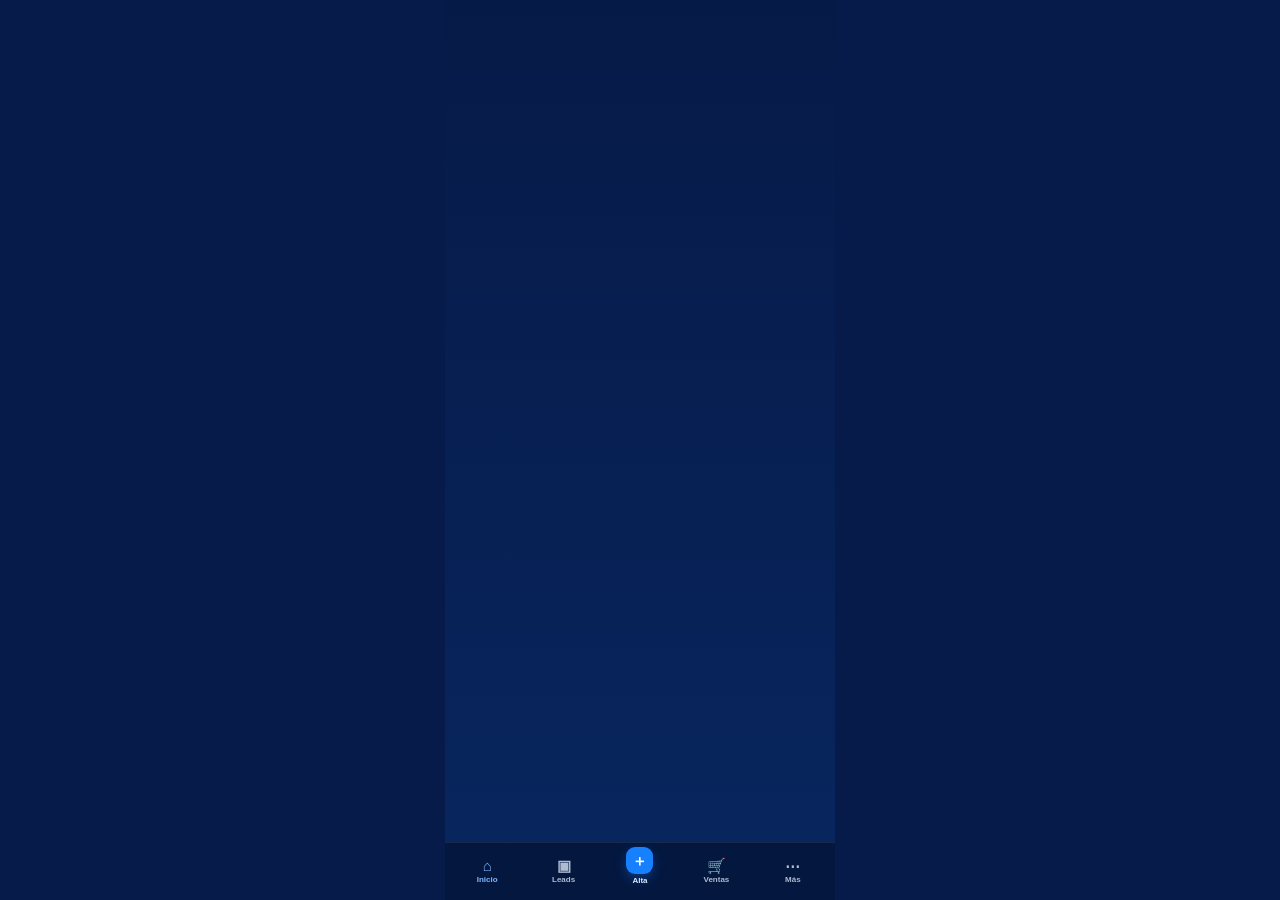
==== static/index.html @ 3c7d5360 "Move sale capture into deal intake and make Sales read-only history" ====
<!doctype html>
<html lang="es">
<head>
  <meta charset="utf-8" />
  <meta name="viewport" content="width=device-width,initial-scale=1,viewport-fit=cover" />
  <title>Revify CRM V8.2</title>
  <link rel="stylesheet" href="/static/style.css">
</head>
<body>
  <div class="phone">
    <section class="screen" id="screen-login">
      <div class="login-wrap">
        <form class="login-card" onsubmit="login(event)">
          <div class="login-brand"><div class="logo">R</div><b>Revify</b></div>
          <h2>Acceso comercial</h2>
          <p>Entra con tu usuario de Revify.</p>
          <label>EMAIL</label>
          <input id="loginEmail" type="email" autocomplete="username" required>
          <label>CONTRASEÑA</label>
          <input id="loginPassword" type="password" autocomplete="current-password" required>
          <button type="submit">Entrar</button>
          <div class="login-error" id="loginError"></div>
        </form>
      </div>
    </section>

    <section class="screen" id="screen-home">
      <div class="hero">
        <div class="statusbar"><span>9:41</span><span>◖◗ ▂▃▅</span></div>
        <div class="brandrow"><div class="brand"><div class="logo">R</div><h1>Revify</h1></div><button class="bell">🔔</button></div>
        <div class="greeting"><div><h2>¡Hola, Alex!</h2><p>A seguir creando oportunidades 🚀</p></div><div class="date">Hoy</div></div>
      </div>
      <div class="content">
        <div class="grid">
          <div class="card metric"><div class="top"><span>Visitas</span><div class="mini-icon">👥</div></div><div><div class="value" id="dash-visits">0</div><div class="trend">Hoy</div></div></div>
          <div class="card metric"><div class="top"><span>Demos</span><div class="mini-icon">📈</div></div><div><div class="value" id="dash-demos">0</div><div class="trend">Hoy</div></div></div>
          <div class="card metric"><div class="top"><span>Ventas</span><div class="mini-icon">🛒</div></div><div><div class="value" id="dash-sales">0</div><div class="trend">Hoy</div></div></div>
          <div class="card metric"><div class="top"><span>Facturación</span><div class="mini-icon">💶</div></div><div><div class="value" id="dash-revenue">€0</div><div class="trend">Hoy</div></div></div>
        </div>
        <div class="card progress-card">
          <h3>Tu progreso hoy</h3>
          <div class="progress-body">
            <div class="ring" id="ring" style="--val:0"><div class="inside"><b id="ring-pct">0%</b></div></div>
            <div class="progress-copy"><b id="progress-text">0 de 10 ventas</b><span>Objetivo diario</span></div>
          </div>
        </div>
        <div class="banner"><b>“Más reseñas.<br>Más negocios.”</b><div class="brand2">R <span>Revify</span></div></div>
        <div class="section">
          <div class="section-head"><div><h4>Qué trabajar ahora</h4><small>La oportunidad prioritaria del momento</small></div><button class="linkbtn" onclick="showLeads()">Ver cartera</button></div>
          <div class="card">
            <div class="work-card">
              <div class="biz-avatar" id="priority-avatar">F</div>
              <div><h5 id="priority-name">Ferretería Demo</h5><p id="priority-address">Cargando…</p><span class="badge" id="priority-status">Pendiente</span></div>
              <div style="font-size:22px;color:#7b8aa2">›</div>
            </div>
            <div class="work-actions">
              <button class="ghostbtn">Ir</button>
              <button class="softbtn" onclick="priorityLead&&openLead(priorityLead.id)">Registrar</button>
              <button class="primarybtn" onclick="sellPriorityLead()">Cerrar deal</button>
            </div>
          </div>
        </div>
      </div>
    </section>

    <section class="screen" id="screen-leads">
      <main class="subscreen">
        <div class="page-head">
          <div><h2>Leads</h2><p>Todos tus negocios y el resultado de cada deal</p></div>
          <button class="head-cta" onclick="showCreate()">＋ Dar de alta</button>
        </div>
        <input id="leadSearch" class="lead-search" placeholder="Buscar negocio, categoría, tipo, CP o contacto" oninput="handleLeadSearch()" />
        <div class="lead-summary">
          <div class="sum"><span>Total</span><b id="sumTotal">0</b></div>
          <div class="sum"><span>En curso</span><b id="sumActive">0</b></div>
          <div class="sum"><span>No venta</span><b id="sumLost">0</b></div>
          <div class="sum"><span>Vendidos</span><b id="sumWon">0</b></div>
        </div>
        <div class="lead-list" id="leadList"></div>
        <button id="loadMoreLeads" class="head-cta" style="display:none;width:100%;margin-top:8px;background:rgba(255,255,255,.10)" onclick="loadMoreLeads()">Cargar 50 más</button>
      </main>
    </section>

    <section class="screen" id="screen-create">
      <main class="subscreen">
        <div class="page-head">
          <div><h2 id="createTitle">Dar de alta deal</h2><p id="createSubtitle">Registra el negocio y el resultado del deal</p></div>
          <button class="head-cta" style="background:rgba(255,255,255,.10)" onclick="showLeads()">Cancelar</button>
        </div>
        <form class="create-card" id="dealForm" onsubmit="saveLead(event)">
          <div class="create-grid">
            <div class="create-field full"><label>NOMBRE DEL NEGOCIO *</label><input id="newName" required placeholder="Ej. Barbería Juan"></div>
            <div class="create-field full"><label>DIRECCIÓN</label><input id="newAddress" placeholder="Calle y número"></div>
            <div class="create-field"><label>CÓDIGO POSTAL *</label><input id="newPostalCode" required inputmode="numeric" pattern="[0-9]{5}" maxlength="5" placeholder="08006"></div>
            <div class="create-field"><label>CATEGORÍA *</label><select id="newBusinessType" required>
              <option value="">Selecciona categoría</option>
              <option>Restauración / Hostelería</option>
              <option>Comercio / Retail</option>
              <option>Belleza / Estética</option>
              <option>Salud / Bienestar</option>
              <option>Hogar / Reformas</option>
              <option>Automoción / Movilidad</option>
              <option>Servicios profesionales</option>
              <option>Educación / Formación</option>
              <option>Ocio / Turismo / Alojamiento</option>
              <option>Otros servicios</option>
            </select></div>
            <div class="create-field"><label>TIPO CONCRETO <span style="opacity:.6">(opcional)</span></label><input id="newBusinessSubtype" placeholder="Ej. ferretería, bazar, barbería..."></div>
            <div class="create-field"><label>CONTACTO / DUEÑO</label><input id="newOwner" placeholder="Nombre"></div>
            <div class="create-field"><label>TELÉFONO</label><input id="newPhone" inputmode="tel" placeholder="600 000 000"></div>
            <div class="create-field full">
              <label>ESTADO / RESULTADO DEL DEAL *</label>
              <select id="newStatus" onchange="toggleCreateSaleFields()">
                <option value="pending">Pendiente</option>
                <option value="owner_absent">No está el dueño</option>
                <option value="closed">Local cerrado</option>
                <option value="follow_up">Seguimiento</option>
                <option value="lost">No vendido</option>
                <option value="won">Vendido</option>
              </select>
            </div>

            <div class="create-field full" id="createSaleFields" style="display:none">
              <div style="border:1px solid #dfe7f1;border-radius:12px;padding:9px;background:#f8fbff">
                <div style="font-size:9px;font-weight:900;color:#17365f;margin-bottom:8px">DATOS DE LA VENTA</div>
                <div class="create-grid">
                  <div class="create-field"><label>UNIDADES NFC</label><input id="newSaleQuantity" type="number" min="1" max="1000" value="1" oninput="calcCreateSaleTotal()"></div>
                  <div class="create-field"><label>PRECIO UNITARIO (€)</label><input id="newSaleUnitPrice" type="number" min="0.01" step="0.01" value="25.00" oninput="calcCreateSaleTotal()"></div>
                  <div class="create-field"><label>COBRADO CON</label><select id="newPaymentMethod">
                    <option value="cash">Efectivo</option>
                    <option value="card">Tarjeta</option>
                    <option value="bizum">Bizum</option>
                    <option value="transfer">Transferencia</option>
                    <option value="other">Otro</option>
                  </select></div>
                  <div class="create-field"><label>ENTREGA</label><select id="newDelivered">
                    <option value="true">Entregado</option>
                    <option value="false">Pendiente de entregar</option>
                  </select></div>
                  <div class="create-field full" style="margin-bottom:0">
                    <label>TOTAL VENTA</label>
                    <div class="total-box" style="margin-top:0"><span>Importe registrado</span><b id="newSaleTotal">€25,00</b></div>
                  </div>
                </div>
              </div>
            </div>
          </div>
          <button class="save-lead" id="createSaveButton">Guardar deal</button>
        </form>
      </main>
    </section>

    <section class="screen" id="screen-lead-detail">
      <main class="subscreen">
        <div class="page-head">
          <div><h2>Ficha del negocio</h2><p>Estado, resultado y siguiente acción</p></div>
          <button class="head-cta" style="background:rgba(255,255,255,.10)" onclick="showLeads()">Volver</button>
        </div>
        <div id="leadDetail"></div>
      </main>
    </section>

    <section class="screen" id="screen-sale">
      <main class="subscreen">
        <div class="page-head">
          <div><h2>Ventas</h2><p>Resumen e histórico de lo que ya has vendido</p></div>
        </div>
        <div class="lead-summary">
          <div class="sum"><span>Ventas</span><b id="salesCount">0</b></div>
          <div class="sum"><span>Unidades</span><b id="salesUnits">0</b></div>
          <div class="sum"><span>Ticket medio</span><b id="salesAvg">€0</b></div>
          <div class="sum"><span>Facturación</span><b id="salesRevenue">€0</b></div>
        </div>
        <div class="lead-list" id="salesList"></div>
      </main>
    </section>

    <section class="screen" id="screen-more">
      <div class="sheet">
        <div class="sale-top"><button class="back" onclick="showHome()">‹</button><h2>Más</h2><span style="width:30px"></span></div>
        <div class="more-section">
          <div class="more-list">
            <button class="more-row danger" onclick="confirmLogout()"><span class="more-ico">↪</span><span class="more-copy"><b>Cerrar sesión</b><small>Salir de Revify en este dispositivo</small></span><span>›</span></button>
          </div>
        </div>
      </div>
    </section>

    <nav class="navbar">
      <button class="navbtn active" data-nav="home" onclick="showHome()"><span class="ico">⌂</span>Inicio</button>
      <button class="navbtn" data-nav="leads" onclick="showLeads()"><span class="ico">▣</span>Leads</button>
      <button class="navbtn addlead" data-nav="create" onclick="showCreate()"><span class="ico">＋</span>Alta</button>
      <button class="navbtn" data-nav="sale" onclick="showSales()"><span class="ico">🛒</span>Ventas</button>
      <button class="navbtn" data-nav="more" onclick="showMore()"><span class="ico">⋯</span>Más</button>
    </nav>
  </div>
  <div class="toast" id="toast"></div>
  <script src="/static/app.js"></script>
</body>
</html>
---- static/style.css ----
:root{
  --navy:#061b49;--navy2:#08265e;--blue:#1680ff;--blue2:#0c6ce8;--bg:#071b4a;
  --card:#fff;--text:#111827;--muted:#7d8ca3;--line:#e5ecf5;--green:#12b76a;
  --shadow:0 7px 20px rgba(0,0,0,.10)
}
*{box-sizing:border-box;-webkit-tap-highlight-color:transparent}
html,body{margin:0;min-height:100%;font-family:Inter,-apple-system,BlinkMacSystemFont,"Segoe UI",Roboto,Arial,sans-serif;background:var(--bg);color:var(--text)}
body{display:flex;justify-content:center}
button,input{font:inherit}
.phone{width:min(390px,100%);min-height:100vh;background:linear-gradient(180deg,#061a47 0%,#08265f 100%);position:relative;overflow:hidden}
.screen{display:none;min-height:100vh;padding-bottom:70px}.screen.active{display:block}
.hero{color:#fff;padding:10px 12px 13px;background:linear-gradient(180deg,#051943,#08255e 100%)}
.statusbar{display:flex;justify-content:space-between;align-items:center;font-size:10px;font-weight:800;opacity:.95;padding:0 1px 7px}
.brandrow{display:flex;align-items:center;justify-content:space-between}.brand{display:flex;align-items:center;gap:7px}
.logo{width:30px;height:30px;border-radius:9px;background:linear-gradient(135deg,#0b5df5,#2b9aff);color:#fff;display:grid;place-items:center;font-weight:950;font-size:16px;box-shadow:0 5px 12px rgba(20,128,255,.26)}
.brand h1{margin:0;font-size:21px;line-height:1;letter-spacing:-.04em}.bell{width:30px;height:30px;border-radius:9px;border:1px solid rgba(255,255,255,.10);background:rgba(255,255,255,.08);display:grid;place-items:center;font-size:14px}
.greeting{display:flex;justify-content:space-between;align-items:flex-start;gap:8px;margin-top:9px}.greeting h2{margin:0;font-size:18px;line-height:1.1;letter-spacing:-.025em}.greeting p{margin:2px 0 0;color:#d6e4fa;font-size:9.5px;font-weight:650}.greeting .date{font-size:9.5px;color:#d6e4fa;font-weight:800;padding-top:3px;white-space:nowrap}
.content{padding:8px 10px 12px}.grid{display:grid;grid-template-columns:1fr 1fr;gap:7px}
.card{background:#fff;border:1px solid rgba(229,236,245,.95);border-radius:14px;box-shadow:var(--shadow)}
.metric{padding:9px 10px;min-height:76px;display:flex;flex-direction:column;justify-content:space-between}.metric .top{display:flex;align-items:center;justify-content:space-between;color:#8391a6;font-size:9px;font-weight:750}.mini-icon{width:22px;height:22px;border-radius:8px;background:#f0f6ff;color:var(--blue);display:grid;place-items:center;font-size:12px}.metric .value{font-size:21px!important;font-weight:900;line-height:1;letter-spacing:-.035em;margin-top:4px}.metric .trend{font-size:8.5px;font-weight:850;color:var(--green);margin-top:2px}
.progress-card{margin-top:8px;padding:9px 11px 10px}.progress-card>h3{margin:0 0 7px;font-size:12.5px;letter-spacing:-.01em}.progress-body{display:flex;align-items:center;gap:12px}.ring{width:58px;height:58px;border-radius:999px;background:conic-gradient(var(--blue) calc(var(--val)*1%),#e8eef7 0);display:grid;place-items:center;position:relative;flex:none}.ring:after{content:"";position:absolute;inset:7px;background:#fff;border-radius:999px}.ring .inside{z-index:1}.ring .inside b{display:block;font-size:15px;line-height:1;letter-spacing:-.02em}.progress-copy{min-width:0}.progress-copy b{display:block;font-size:12.5px;line-height:1.2}.progress-copy span{display:block;margin-top:2px;font-size:9.5px;color:#8794a7;font-weight:700}
.banner{margin-top:8px;background:linear-gradient(90deg,#07317e,#0a58c3,#07317e);color:#fff;border-radius:14px;padding:9px 11px;display:flex;align-items:center;justify-content:space-between;box-shadow:0 7px 18px rgba(0,0,0,.12)}.banner b{font-size:10px;line-height:1.18}.banner .brand2{font-size:17px;font-weight:950;display:flex;align-items:center;gap:6px}.banner .brand2 span{font-size:10px}
.section{margin-top:10px}.section-head{display:flex;align-items:flex-end;justify-content:space-between;margin:0 1px 6px}.section-head h4{margin:0;color:#fff;font-size:12px}.section-head small{display:block;color:#bfd0ea;font-size:8px;margin-top:1px}.linkbtn{border:0;background:transparent;color:#8dc0ff;font-size:9px;font-weight:900;padding:3px}
.work-card{padding:9px;display:grid;grid-template-columns:38px minmax(0,1fr) 12px;gap:7px;align-items:center}.biz-avatar{width:38px;height:38px;border-radius:11px;background:linear-gradient(180deg,#121c2e,#26354e);color:#fff;display:grid;place-items:center;font-size:14px;font-weight:900}.work-card h5{margin:0;font-size:11.5px}.work-card p{margin:2px 0 0;color:#7b8aa2;font-size:9px;font-weight:700}.work-card .badge{display:inline-flex;margin-top:4px;padding:4px 6px;border-radius:999px;background:#edf5ff;color:#0b6ff2;font-size:7.5px;font-weight:900}.work-actions{display:grid;grid-template-columns:repeat(3,1fr);gap:5px;padding:0 9px 9px}.ghostbtn,.softbtn,.primarybtn{min-height:34px;border-radius:9px;border:1px solid #dbe6f5;background:#fff;font-size:10px;font-weight:900}.softbtn{background:#f4f8ff;color:#0b6ff2}.primarybtn{background:var(--blue);color:#fff;border:0}
.navbar{position:fixed;left:50%;transform:translateX(-50%);bottom:0;width:min(390px,100%);height:58px;background:rgba(5,23,62,.96);backdrop-filter:blur(18px);border-top:1px solid rgba(255,255,255,.08);display:grid;grid-template-columns:repeat(5,1fr);padding:5px 4px 7px;z-index:20}.navbtn{border:0;background:transparent;color:#aebbd0;font-size:8px;font-weight:800;display:flex;flex-direction:column;align-items:center;justify-content:center;gap:2px}.navbtn .ico{font-size:15px;line-height:1}.navbtn.active{color:#7db9ff}
.sheet,.sale-page{padding:7px 10px 18px;background:linear-gradient(180deg,#061a47 0%,#08265f 100%);min-height:100vh}.sale-top{display:flex;align-items:center;justify-content:space-between;padding:2px 0 8px}.sale-top .back,.sale-top .close{width:30px;height:30px;border-radius:8px;border:1px solid rgba(255,255,255,.11);background:rgba(255,255,255,.08);color:#fff;display:grid;place-items:center;font-size:16px}.sale-top h2{margin:0;color:#fff;font-size:15px;letter-spacing:-.02em}.sale-biz{display:flex;align-items:center;gap:8px;padding:8px;border:1px solid #e4ebf4;border-radius:13px;background:#fff}.sale-biz .thumb{width:36px;height:36px;border-radius:10px;background:radial-gradient(circle at 30% 30%,#0b6ff2,#071b44);display:grid;place-items:center;color:#fff;font-weight:950;font-size:13px}.sale-biz b{display:block;font-size:11.5px}.sale-biz small{display:block;margin-top:1px;color:#7b8aa2;font-size:8.5px;font-weight:700}
.sale-grid{margin-top:9px;display:grid;grid-template-columns:1.1fr .9fr;gap:7px;align-items:end}.label{font-size:9px;font-weight:800;color:#e3ecfa;margin-bottom:4px}.stepper{height:36px;border:1px solid #dfe7f1;border-radius:10px;background:#fff;display:grid;grid-template-columns:36px 1fr 36px;overflow:hidden}.stepper button{border:0;background:#fff;height:100%;font-size:16px;color:#2d4060}.stepper div{border-inline:1px solid #e3e9f1;display:grid;place-items:center;font-size:14px;font-weight:900}.field input{width:100%;height:36px;border:1px solid #dfe7f1;border-radius:10px;background:#fff;padding:0 9px;font-size:13px;font-weight:900;color:#23344d}.field input.price{text-align:right}.total-box{margin-top:9px;padding:8px 10px;border-radius:11px;background:#eaf4ff;border:1px solid #d7e9ff;display:flex;align-items:center;justify-content:space-between}.total-box span{font-size:10px;font-weight:800;color:#244261}.total-box b{font-size:20px;font-weight:950;letter-spacing:-.03em;color:#185fe7}.seg-group{margin-top:9px}.seg-title{font-size:10px;font-weight:800;color:#fff;margin-bottom:5px}.seg2{display:grid;grid-template-columns:1fr 1fr;gap:5px}.seg3{display:grid;grid-template-columns:repeat(3,1fr);gap:5px}.seg{min-height:36px;border-radius:10px;border:1px solid #d7e3f4;background:#fff;display:flex;align-items:center;justify-content:center;gap:5px;font-size:9.5px;font-weight:800;color:#2e4262}.seg.selected{background:#eff6ff;border-color:#84bbff;color:#0b6ff2;box-shadow:inset 0 0 0 1px #b3d3ff}.seg .check{width:13px;height:13px;border-radius:999px;border:1.4px solid currentColor;display:grid;place-items:center;font-size:7px}.money-grid{display:grid;grid-template-columns:1fr 1fr;gap:7px;margin-top:9px}.helper{font-size:7.5px;color:#c0cee3;font-weight:700;margin-top:5px;line-height:1.3}.full-primary{width:100%;height:38px;border-radius:10px;border:0;background:linear-gradient(180deg,#1f7fff,#106cff);color:#fff;font-size:11px;font-weight:900;margin-top:10px;box-shadow:0 7px 16px rgba(25,116,255,.22)}
.more-section{margin-top:9px}.more-list{overflow:hidden;border-radius:13px;background:#fff;border:1px solid #e5ecf5}.more-row{width:100%;min-height:43px;border:0;background:#fff;padding:0 10px;display:grid;grid-template-columns:27px 1fr auto;gap:8px;align-items:center;text-align:left}.more-ico{width:27px;height:27px;border-radius:8px;background:#fff0f2;color:#c83d50;display:grid;place-items:center;font-size:12px}.more-copy b{display:block;font-size:9.5px;color:#b72f42}.more-copy small{display:block;margin-top:1px;font-size:7.5px;color:#8491a4}
.toast{position:fixed;left:50%;transform:translateX(-50%);bottom:66px;background:#fff;color:#08245f;padding:8px 11px;border-radius:999px;font-size:9px;font-weight:850;opacity:0;pointer-events:none;transition:.2s;z-index:50}.toast.show{opacity:1}
.subscreen{padding:8px 10px 76px;min-height:100vh;background:linear-gradient(180deg,#061a47 0%,#08265f 100%)}
.page-head{display:flex;align-items:center;justify-content:space-between;gap:8px;padding:5px 1px 9px;color:#fff}.page-head h2{margin:0;font-size:16px;letter-spacing:-.02em}.page-head p{margin:2px 0 0;color:#bfd0ea;font-size:8.5px}.head-cta{height:30px;border:0;border-radius:9px;background:#1680ff;color:#fff;padding:0 10px;font-size:9px;font-weight:900}
.lead-search{height:34px;width:100%;border:1px solid rgba(255,255,255,.10);border-radius:10px;background:rgba(255,255,255,.08);color:#fff;padding:0 10px;font-size:9.5px;outline:none}.lead-search::placeholder{color:#aebed7}
.lead-summary{display:grid;grid-template-columns:repeat(4,1fr);gap:5px;margin:7px 0 8px}.sum{background:rgba(255,255,255,.075);border:1px solid rgba(255,255,255,.08);border-radius:10px;padding:7px 6px}.sum span{display:block;color:#b8c9e3;font-size:6.8px;font-weight:800}.sum b{display:block;color:#fff;font-size:13px;margin-top:2px}
.lead-list{display:grid;gap:6px}.lead-row{width:100%;border:1px solid #e3eaf4;background:#fff;border-radius:12px;padding:8px 9px;display:grid;grid-template-columns:34px minmax(0,1fr) auto;align-items:center;gap:8px;text-align:left;box-shadow:0 5px 15px rgba(0,0,0,.08)}
.lead-avatar{width:34px;height:34px;border-radius:10px;background:#eef5ff;color:#0b6ff2;display:grid;place-items:center;font-size:11px;font-weight:950}.lead-row b{display:block;font-size:10.5px;color:#172033}.lead-row small{display:block;margin-top:2px;color:#7b8aa2;font-size:7.6px;font-weight:700;white-space:nowrap;overflow:hidden;text-overflow:ellipsis}.lead-right{text-align:right}.lead-right em{display:block;margin-top:3px;color:#8794a7;font-style:normal;font-size:6.8px}
.status-pill{display:inline-flex;align-items:center;padding:4px 6px;border-radius:999px;font-size:6.8px;font-weight:900;white-space:nowrap}.pending{background:#f1f4f8;color:#66758c}.owner{background:#fff2d9;color:#9c6800}.closed{background:#edf0f4;color:#5b697d}.follow{background:#e7f7fb;color:#087a91}.won{background:#e6f8ef;color:#087648}.lost{background:#ffebee;color:#b42f42}
.create-card{background:#fff;border-radius:14px;padding:10px;box-shadow:0 7px 20px rgba(0,0,0,.11)}.create-grid{display:grid;grid-template-columns:1fr 1fr;gap:7px}.create-field{margin-bottom:7px}.create-field.full{grid-column:1/-1}.create-field label{display:block;font-size:8px;font-weight:850;color:#687990;margin-bottom:4px}.create-field input,.create-field select{width:100%;height:34px;border:1px solid #dfe7f1;border-radius:9px;background:#fff;padding:0 9px;font-size:9.5px;color:#172033;outline:none}.save-lead{width:100%;height:36px;border:0;border-radius:10px;background:#1680ff;color:#fff;font-size:10px;font-weight:900;margin-top:2px}
.detail-card{background:#fff;border-radius:14px;padding:10px;box-shadow:0 7px 20px rgba(0,0,0,.11)}.detail-top{display:grid;grid-template-columns:40px 1fr;gap:9px;align-items:center;padding-bottom:8px;border-bottom:1px solid #edf1f5}.detail-top .lead-avatar{width:40px;height:40px;font-size:13px}.detail-top h3{margin:0;font-size:13px}.detail-top p{margin:2px 0 4px;color:#7b8aa2;font-size:8.5px;font-weight:700}.detail-meta{display:grid;grid-template-columns:1fr 1fr;gap:6px;margin-top:8px}.detail-meta div{background:#f8fafc;border-radius:9px;padding:7px}.detail-meta span{display:block;font-size:6.8px;color:#8794a7;font-weight:800}.detail-meta b{display:block;margin-top:2px;font-size:9.5px;color:#24364f}.detail-actions{display:grid;grid-template-columns:repeat(3,1fr);gap:5px;margin-top:8px}.detail-actions button{min-height:32px;border-radius:9px;border:1px solid #dce6f3;background:#fff;font-size:8.5px;font-weight:900}.detail-actions .blue{background:#1680ff;border-color:#1680ff;color:#fff}
.navbtn.addlead .ico{width:27px;height:27px;border-radius:9px;background:#1680ff;color:#fff;display:grid;place-items:center;margin-top:-9px;box-shadow:0 5px 12px rgba(22,128,255,.3)}.navbtn.addlead{color:#dceaff}
.login-wrap{min-height:100vh;display:grid;place-items:center;padding:24px 18px;background:linear-gradient(180deg,#061a47 0%,#08265f 100%)}
.login-card{width:100%;max-width:340px;background:#fff;border-radius:18px;padding:18px;box-shadow:0 18px 50px rgba(0,0,0,.22)}.login-brand{display:flex;align-items:center;gap:9px;margin-bottom:14px}.login-brand .logo{width:36px;height:36px}.login-brand b{font-size:21px;color:#0b2351}.login-card h2{font-size:16px;margin:0 0 4px;color:#17233a}.login-card p{font-size:9.5px;color:#7d8ca3;margin:0 0 13px}.login-card label{display:block;font-size:8px;font-weight:900;color:#718096;margin:8px 0 4px;letter-spacing:.04em}.login-card input{width:100%;height:40px;border:1px solid #dfe7f1;border-radius:10px;padding:0 10px;font-size:12px}.login-card button{width:100%;height:40px;border:0;border-radius:10px;background:#1680ff;color:#fff;font-size:11px;font-weight:900;margin-top:12px}.login-error{font-size:9px;color:#d92d20;margin-top:8px;min-height:12px}
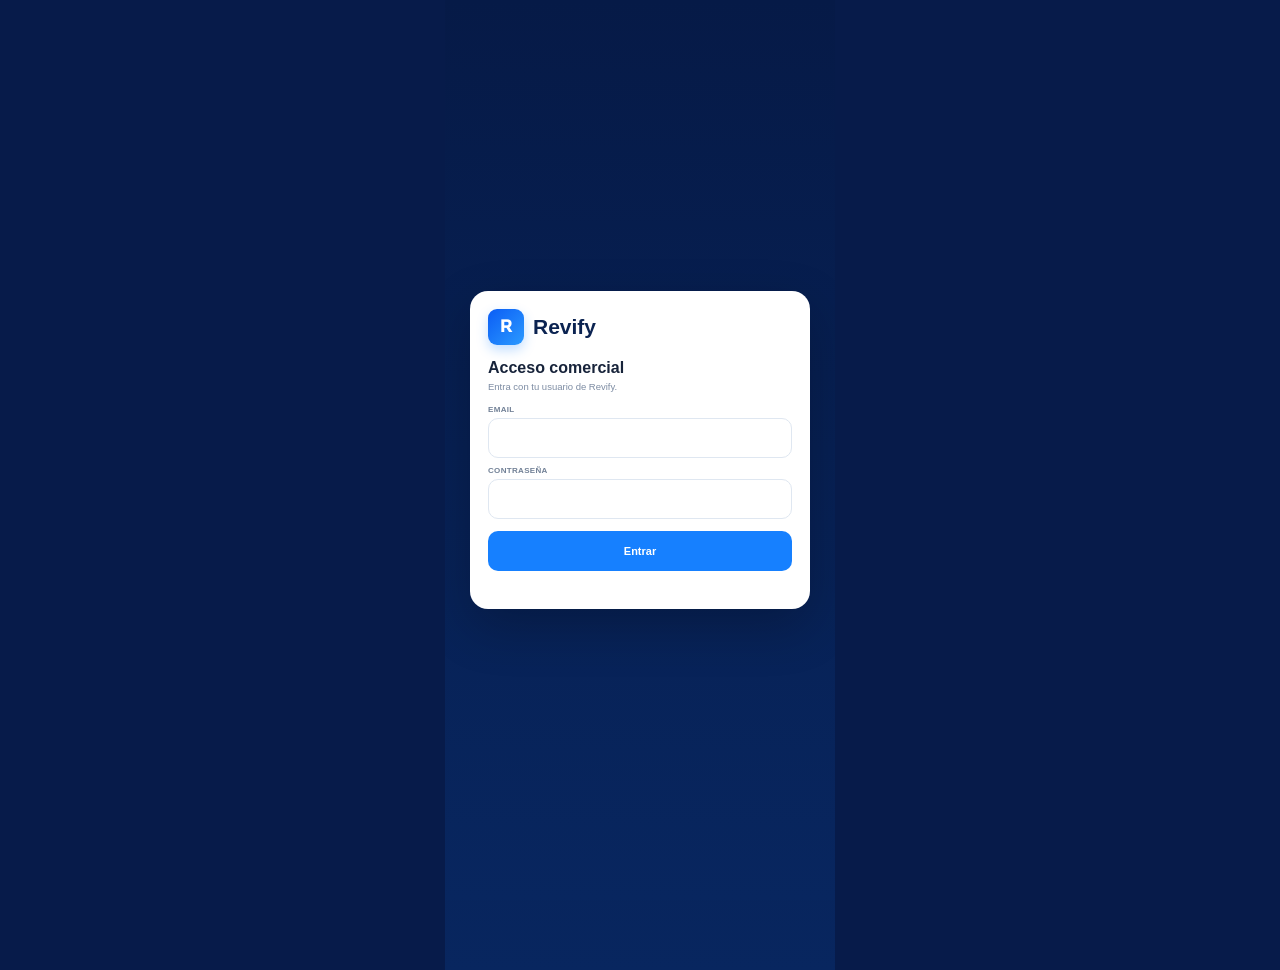
==== commit 365fb19a: "Align commercial CRM navigation with deal intake flow" ====
--- a/static/index.html
+++ b/static/index.html
@@ -3,7 +3,7 @@
 <head>
   <meta charset="utf-8" />
   <meta name="viewport" content="width=device-width,initial-scale=1,viewport-fit=cover" />
-  <title>Revify CRM V8.2</title>
+  <title>Revify CRM</title>
   <link rel="stylesheet" href="/static/style.css">
 </head>
 <body>
@@ -56,7 +56,7 @@
             <div class="work-actions">
               <button class="ghostbtn">Ir</button>
               <button class="softbtn" onclick="priorityLead&&openLead(priorityLead.id)">Registrar</button>
-              <button class="primarybtn" onclick="sellPriorityLead()">Cerrar deal</button>
+              <button class="primarybtn" onclick="showCreate()">Dar de alta</button>
             </div>
           </div>
         </div>
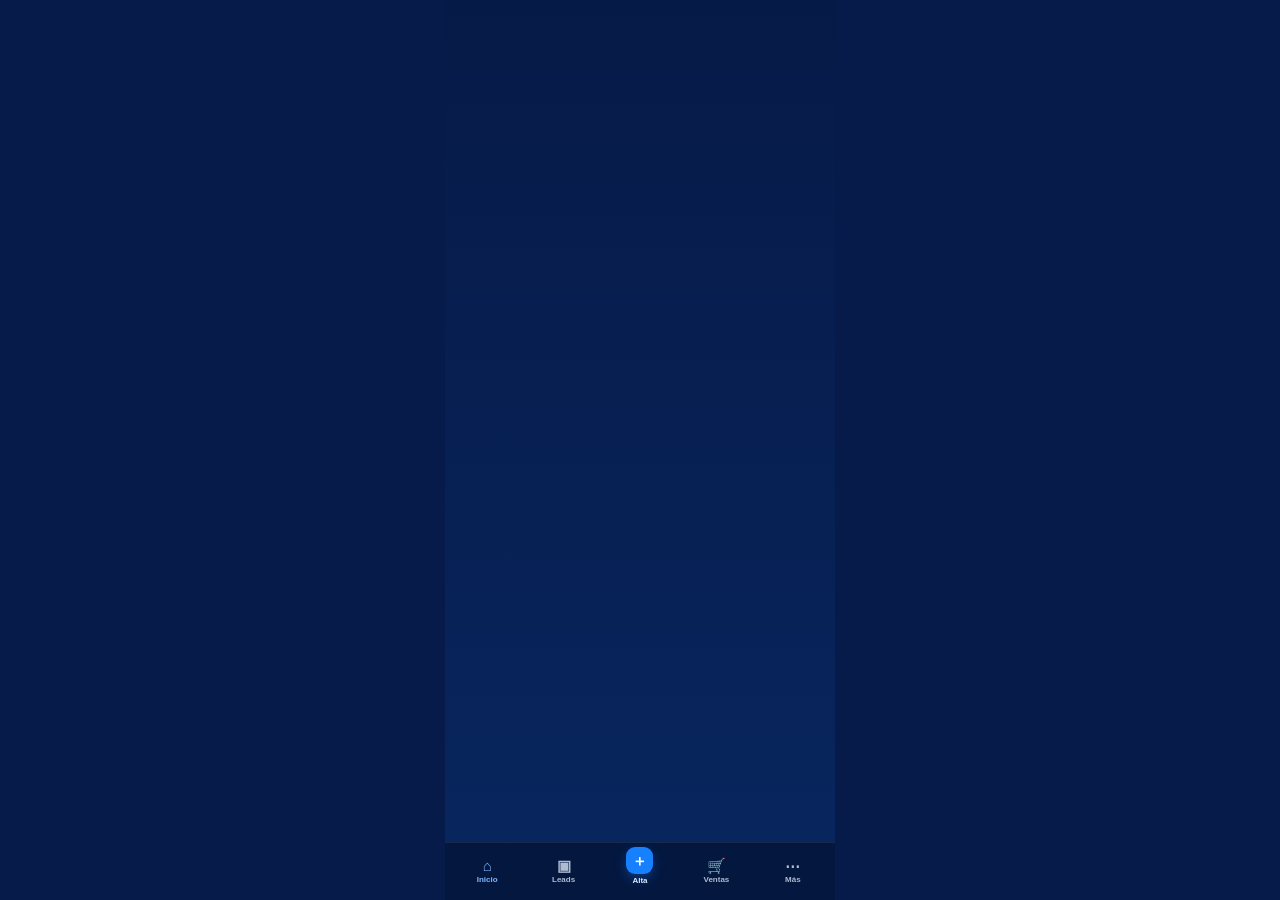
==== commit ac18cf12: "Refresh CRM assets for timestamp and status updates" ====
--- a/static/index.html
+++ b/static/index.html
@@ -3,8 +3,8 @@
 <head>
   <meta charset="utf-8" />
   <meta name="viewport" content="width=device-width,initial-scale=1,viewport-fit=cover" />
-  <title>Revify CRM</title>
-  <link rel="stylesheet" href="/static/style.css">
+  <title>Revify CRM · Comercial</title>
+  <link rel="stylesheet" href="/static/style.css?v=20260921-1725">
 </head>
 <body>
   <div class="phone">
@@ -109,26 +109,26 @@
             <div class="create-field"><label>CONTACTO / DUEÑO</label><input id="newOwner" placeholder="Nombre"></div>
             <div class="create-field"><label>TELÉFONO</label><input id="newPhone" inputmode="tel" placeholder="600 000 000"></div>
             <div class="create-field full">
-              <label>ESTADO / RESULTADO DEL DEAL *</label>
+              <label>RESULTADO DEL DEAL *</label>
               <select id="newStatus" onchange="toggleCreateSaleFields()">
-                <option value="pending">Pendiente</option>
+                <option value="pending">Pendiente / en curso</option>
                 <option value="owner_absent">No está el dueño</option>
                 <option value="closed">Local cerrado</option>
                 <option value="follow_up">Seguimiento</option>
                 <option value="lost">No vendido</option>
-                <option value="won">Vendido</option>
+                <option value="won">✅ Vendido — registrar venta</option>
               </select>
             </div>
 
             <div class="create-field full" id="createSaleFields" style="display:none">
               <div style="border:1px solid #dfe7f1;border-radius:12px;padding:9px;background:#f8fbff">
-                <div style="font-size:9px;font-weight:900;color:#17365f;margin-bottom:8px">DATOS DE LA VENTA</div>
+                <div style="font-size:11px;font-weight:900;color:#17365f;margin-bottom:3px">VENTA</div><div style="font-size:9px;color:#64748b;margin-bottom:10px">Se guardará junto con el deal y aparecerá automáticamente en Ventas.</div>
                 <div class="create-grid">
                   <div class="create-field"><label>UNIDADES NFC</label><input id="newSaleQuantity" type="number" min="1" max="1000" value="1" oninput="calcCreateSaleTotal()"></div>
                   <div class="create-field"><label>PRECIO UNITARIO (€)</label><input id="newSaleUnitPrice" type="number" min="0.01" step="0.01" value="25.00" oninput="calcCreateSaleTotal()"></div>
                   <div class="create-field"><label>COBRADO CON</label><select id="newPaymentMethod">
+                    <option value="card" selected>Tarjeta</option>
                     <option value="cash">Efectivo</option>
-                    <option value="card">Tarjeta</option>
                     <option value="bizum">Bizum</option>
                     <option value="transfer">Transferencia</option>
                     <option value="other">Otro</option>
@@ -163,7 +163,7 @@
     <section class="screen" id="screen-sale">
       <main class="subscreen">
         <div class="page-head">
-          <div><h2>Ventas</h2><p>Resumen e histórico de lo que ya has vendido</p></div>
+          <div><h2>Ventas</h2><p>Solo ventas cerradas · se crean desde Alta</p></div>
         </div>
         <div class="lead-summary">
           <div class="sum"><span>Ventas</span><b id="salesCount">0</b></div>
@@ -195,6 +195,6 @@
     </nav>
   </div>
   <div class="toast" id="toast"></div>
-  <script src="/static/app.js"></script>
+  <script src="/static/app.js?v=20260921-1725"></script>
 </body>
 </html>
--- a/static/style.css
+++ b/static/style.css
@@ -33,7 +33,7 @@
 .lead-summary{display:grid;grid-template-columns:repeat(4,1fr);gap:5px;margin:7px 0 8px}.sum{background:rgba(255,255,255,.075);border:1px solid rgba(255,255,255,.08);border-radius:10px;padding:7px 6px}.sum span{display:block;color:#b8c9e3;font-size:6.8px;font-weight:800}.sum b{display:block;color:#fff;font-size:13px;margin-top:2px}
 .lead-list{display:grid;gap:6px}.lead-row{width:100%;border:1px solid #e3eaf4;background:#fff;border-radius:12px;padding:8px 9px;display:grid;grid-template-columns:34px minmax(0,1fr) auto;align-items:center;gap:8px;text-align:left;box-shadow:0 5px 15px rgba(0,0,0,.08)}
 .lead-avatar{width:34px;height:34px;border-radius:10px;background:#eef5ff;color:#0b6ff2;display:grid;place-items:center;font-size:11px;font-weight:950}.lead-row b{display:block;font-size:10.5px;color:#172033}.lead-row small{display:block;margin-top:2px;color:#7b8aa2;font-size:7.6px;font-weight:700;white-space:nowrap;overflow:hidden;text-overflow:ellipsis}.lead-right{text-align:right}.lead-right em{display:block;margin-top:3px;color:#8794a7;font-style:normal;font-size:6.8px}
-.status-pill{display:inline-flex;align-items:center;padding:4px 6px;border-radius:999px;font-size:6.8px;font-weight:900;white-space:nowrap}.pending{background:#f1f4f8;color:#66758c}.owner{background:#fff2d9;color:#9c6800}.closed{background:#edf0f4;color:#5b697d}.follow{background:#e7f7fb;color:#087a91}.won{background:#e6f8ef;color:#087648}.lost{background:#ffebee;color:#b42f42}
+.status-pill{display:inline-flex;align-items:center;padding:4px 6px;border-radius:999px;font-size:6.8px;font-weight:900;white-space:nowrap}.pending,.owner,.closed{background:#eef1f5;color:#667085}.follow{background:#e7f0ff;color:#175cd3}.won{background:#e8f8ee;color:#067647}.lost{background:#ffeaec;color:#b42318}.record-time{color:#5d6b80!important;font-weight:850!important}
 .create-card{background:#fff;border-radius:14px;padding:10px;box-shadow:0 7px 20px rgba(0,0,0,.11)}.create-grid{display:grid;grid-template-columns:1fr 1fr;gap:7px}.create-field{margin-bottom:7px}.create-field.full{grid-column:1/-1}.create-field label{display:block;font-size:8px;font-weight:850;color:#687990;margin-bottom:4px}.create-field input,.create-field select{width:100%;height:34px;border:1px solid #dfe7f1;border-radius:9px;background:#fff;padding:0 9px;font-size:9.5px;color:#172033;outline:none}.save-lead{width:100%;height:36px;border:0;border-radius:10px;background:#1680ff;color:#fff;font-size:10px;font-weight:900;margin-top:2px}
 .detail-card{background:#fff;border-radius:14px;padding:10px;box-shadow:0 7px 20px rgba(0,0,0,.11)}.detail-top{display:grid;grid-template-columns:40px 1fr;gap:9px;align-items:center;padding-bottom:8px;border-bottom:1px solid #edf1f5}.detail-top .lead-avatar{width:40px;height:40px;font-size:13px}.detail-top h3{margin:0;font-size:13px}.detail-top p{margin:2px 0 4px;color:#7b8aa2;font-size:8.5px;font-weight:700}.detail-meta{display:grid;grid-template-columns:1fr 1fr;gap:6px;margin-top:8px}.detail-meta div{background:#f8fafc;border-radius:9px;padding:7px}.detail-meta span{display:block;font-size:6.8px;color:#8794a7;font-weight:800}.detail-meta b{display:block;margin-top:2px;font-size:9.5px;color:#24364f}.detail-actions{display:grid;grid-template-columns:repeat(3,1fr);gap:5px;margin-top:8px}.detail-actions button{min-height:32px;border-radius:9px;border:1px solid #dce6f3;background:#fff;font-size:8.5px;font-weight:900}.detail-actions .blue{background:#1680ff;border-color:#1680ff;color:#fff}
 .navbtn.addlead .ico{width:27px;height:27px;border-radius:9px;background:#1680ff;color:#fff;display:grid;place-items:center;margin-top:-9px;box-shadow:0 5px 12px rgba(22,128,255,.3)}.navbtn.addlead{color:#dceaff}
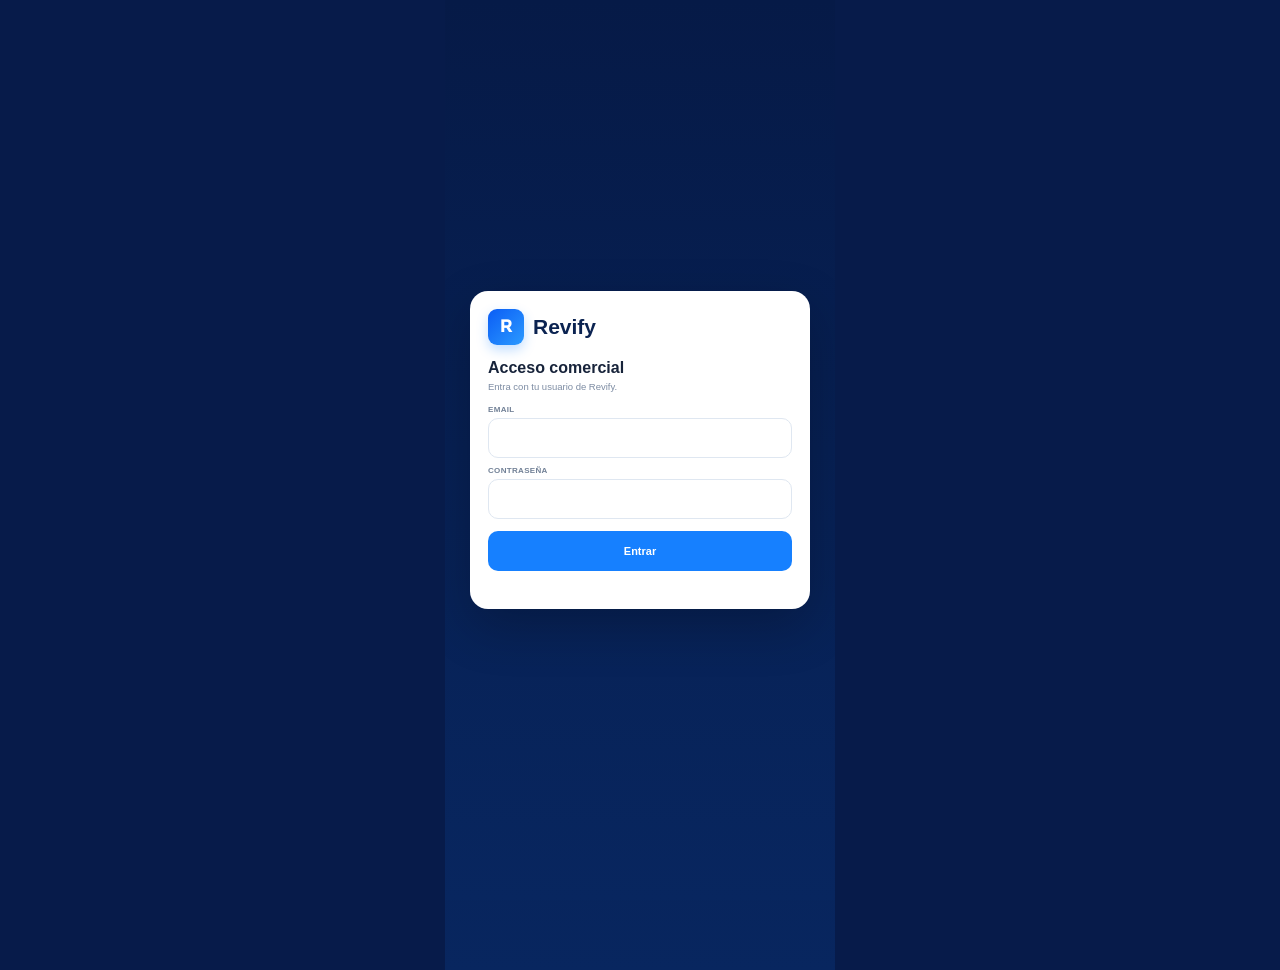
==== commit 48b73aad: "Refresh CRM app script after syntax fix" ====
--- a/static/index.html
+++ b/static/index.html
@@ -195,6 +195,6 @@
     </nav>
   </div>
   <div class="toast" id="toast"></div>
-  <script src="/static/app.js?v=20260921-1725"></script>
+  <script src="/static/app.js?v=20260921-1735"></script>
 </body>
 </html>
